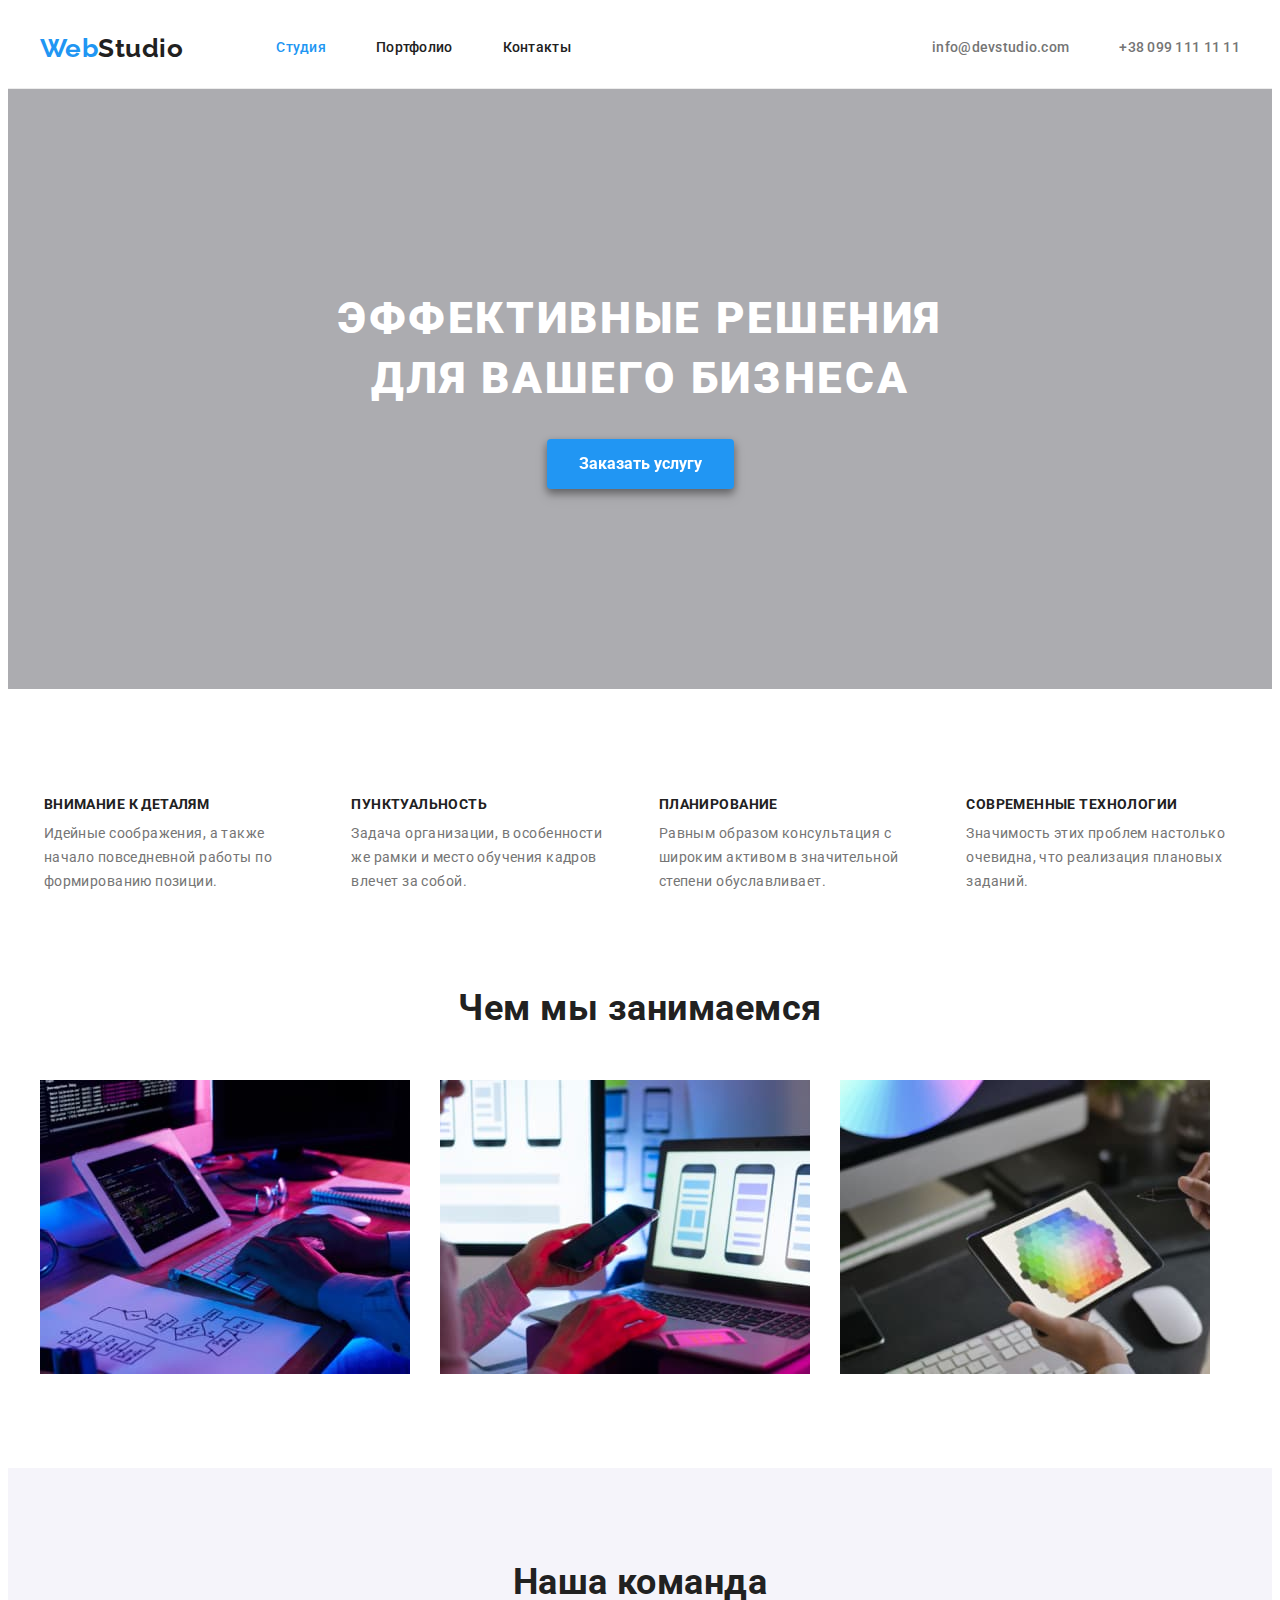
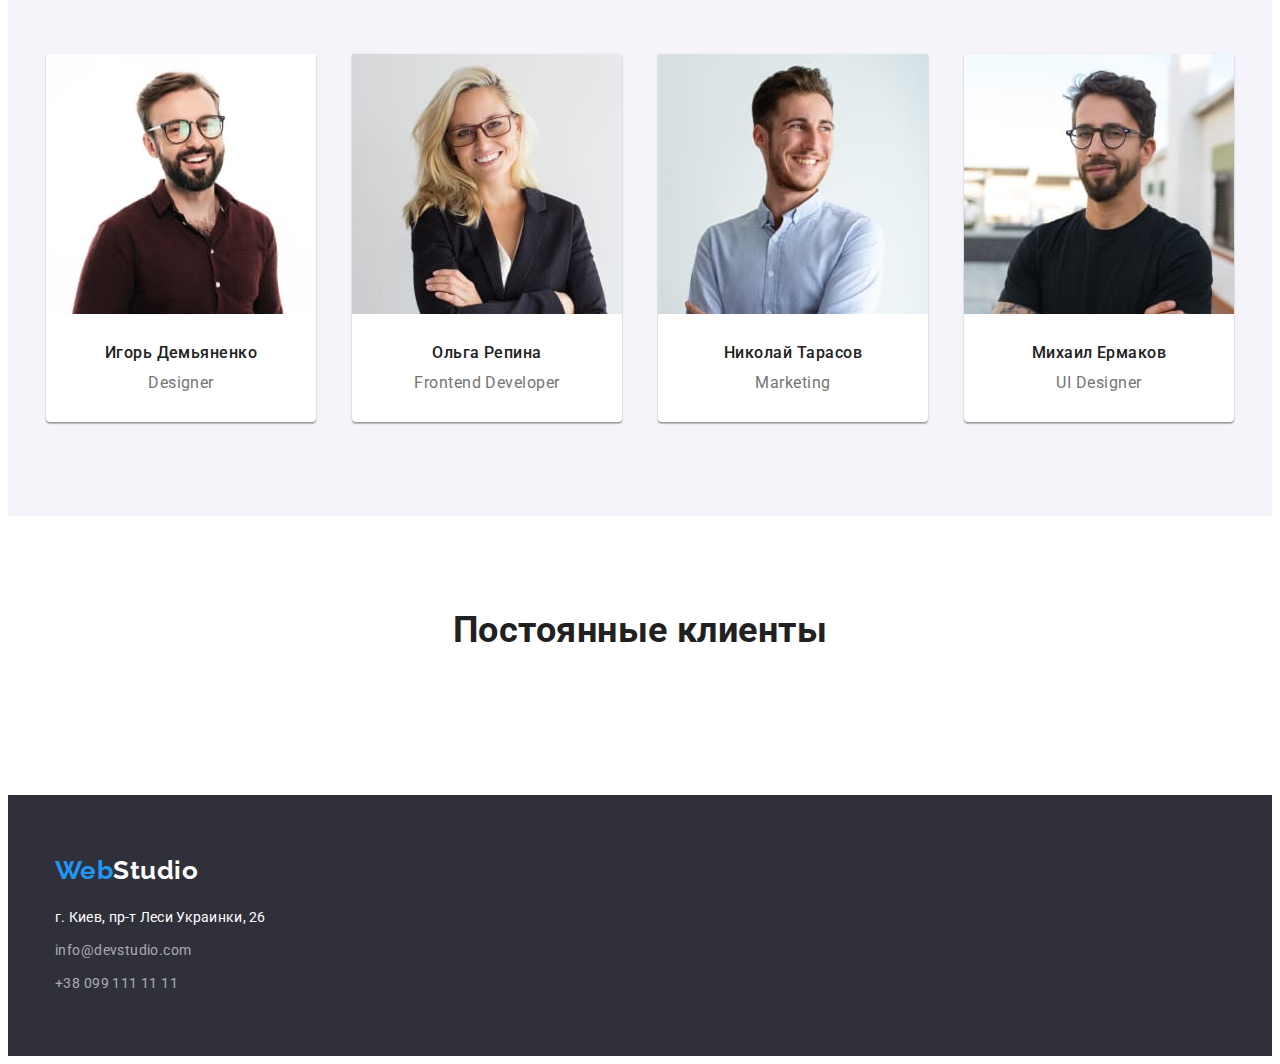
==== index.html @ 53c99094 "Initial commit" ====
<!DOCTYPE html>
<html lang="ru">
  <head>
    <meta charset="UTF-8" />
    <meta http-equiv="X-UA-Compatible" content="IE=edge" />
    <meta name="viewport" content="width=device-width, initial-scale=1.0" />
    <title>Студия</title>
    <link rel="preconnect" href="https://fonts.googleapis.com" />
    <link rel="preconnect" href="https://fonts.gstatic.com" crossorigin />
    <link
      href="https://fonts.googleapis.com/css2?family=Raleway:wght@700&family=Roboto:wght@400;500;700;900&display=swap"
      rel="stylesheet"
    />
    <link
      rel="stylesheet"
      href="https://cdnjs.cloudflare.com/ajax/libs/modern-normalize/1.1.0/modern-normalize.min.css"
      integrity="sha512-wpPYUAdjBVSE4KJnH1VR1HeZfpl1ub8YT/NKx4PuQ5NmX2tKuGu6U/JRp5y+Y8XG2tV+wKQpNHVUX03MfMFn9Q=="
      crossorigin="anonymous"
      referrerpolicy="no-referrer"
    />
    <link rel="stylesheet" href="./css/styles.css" />
  </head>
  <!-- Body -->

  <body>
    <header class="page-header">
      <div class="container">
        <nav>
          <a class="page-logo" href="index.html"> <span class="accent">Web</span>Studio </a>
          <ul class="link-list">
            <li class="item"><a class="link current" href="./index.html">Студия</a></li>
            <li class="item"><a class="link" href="./portfolio.html">Портфолио</a></li>
            <li class="item"><a class="link" href="">Контакты</a></li>
          </ul>
        </nav>
        <ul class="link-list">
          <li><a class="auth-nav" href="mailto:info@devstudio.com">info@devstudio.com</a></li>
          <li>
            <a class="auth-nav" href="tel:+380961111111">+38 099 111 11 11</a>
          </li>
        </ul>
      </div>
    </header>
    <main>
      <section class="hero">
        <div class="container div">
          <h1 class="hero-title">
            Эффективные решения<br />
            для вашего бизнеса
          </h1>
          <button type="button" class="hero-button">Заказать услугу</button>
        </div>
      </section>
      <section class="section">
        <div class="container div">
          <ul class="section-list list">
            <li class="list">
              <!-- <img class="img" src="./images/groupone.jpg" alt="Внимание к деталям" width="270px" /> -->
              <h3 class="title-list">Внимание к деталям</h3>
              <p class="text">
                Идейные соображения, а также начало повседневной работы по формированию позиции.
              </p>
            </li>
            <li class="list">
              <!-- <img class="img" src="./images/grouptwo.jpg" alt="Пунктуальность" width="270" /> -->
              <h3 class="title-list">Пунктуальность</h3>
              <p class="text">
                Задача организации, в особенности же рамки и место обучения кадров влечет за собой.
              </p>
            </li>
            <li class="list">
              <!-- <img class="img" src="./images/groupthree.jpg" alt="Планирование" width="270" /> -->
              <h3 class="title-list">Планирование</h3>
              <p class="text">
                Равным образом консультация с широким активом в значительной степени обуславливает.
              </p>
            </li>
            <li class="list">
              <!-- <img class="img" src="./images/groupfour.jpg" alt="Современные технологии" /> -->
              <h3 class="title-list">Современные технологии</h3>
              <p class="text">
                Значимость этих проблем настолько очевидна, что реализация плановых заданий.
              </p>
            </li>
          </ul>
        </div>
      </section>
      <section class="section wwd">
        <div class="container div">
          <h2 class="section-title">Чем мы занимаемся</h2>
          <ul class="section-list">
            <li>
              <a href="#"><img src="./images/img.jpg" alt="верстка" width="370" /></a>
            </li>
            <li>
              <a href="#"><img src="./images/img(1).jpg" alt="дизайн" width="370" /></a>
            </li>
            <li>
              <a href="#"><img src="./images/img(2).jpg" alt="внешнее оформление" width="370" /></a>
            </li>
          </ul>
        </div>
      </section>
      <section class="section teem">
        <div class="container div">
          <h2 class="section-title">Наша команда</h2>
          <ul class="section-list team">
            <li class="teem-list">
              <img src="./images/m1.jpg" alt="Designer" width="270" />
              <div class="teem-div">
                <h3 class="teem-title">Игорь Демьяненко</h3>
                <p class="teem-text">Designer</p>
              </div>
            </li>
            <li class="teem-list">
              <img src="./images/m2.jpg" alt="Frontend Developer" width="270" />
              <div class="teem-div">
                <h3 class="teem-title">Ольга Репина</h3>
                <p class="teem-text">Frontend Developer</p>
              </div>
            </li>
            <li class="teem-list">
              <img src="./images/m3.jpg" alt="Marketing" width="270" />
              <div class="teem-div">
                <h3 class="teem-title">Николай Тарасов</h3>
                <p class="teem-text">Marketing</p>
              </div>
            </li>
            <li class="teem-list">
              <img src="./images/m4.jpg" alt="UI Designer" width="270" />
              <div class="teem-div">
                <h3 class="teem-title">Михаил Ермаков</h3>
                <p class="teem-text">UI Designer</p>
              </div>
            </li>
          </ul>
        </div>
      </section>
      <section class="section clients">
        <div class="container-clients">
          <h2 class="section-title">Постоянные клиенты</h2>
          <!-- <ul class="section-list clients">
            <li class="clients-item">
              <button class="button"><img src="./images/Logo.svg" alt="" width="106px" /></button>
            </li>
            <li class="clients-item">
              <button class="button">
                <img src="./images/logotwo.svg" alt="" width="106px" />
              </button>
            </li>
            <li class="clients-item">
              <button class="button">
                <img src="./images/logothree.svg" alt="" width="106px" />
              </button>
            </li>
            <li class="clients-item">
              <button class="button">
                <img src="./images/logofour.svg" alt="" width="106px" />
              </button>
            </li>
            <li class="clients-item">
              <button class="button">
                <img src="./images/logofive.svg" alt="" width="106px" />
              </button>
            </li>
            <li class="clients-item">
              <button class="button">
                <img src="./images/logosix.svg" alt="" width="106px" />
              </button>
            </li>
          </ul> -->
        </div>
      </section>
    </main>

    <!-- footer -->
    <footer class="footer">
      <div class="container-footer">
        <a class="page-logo" href="index.html"> <span class="accent">Web</span>Studio </a>
        <address>
          <ul class="link-list">
            <li><a class="footer-link" href="#">г. Киев, пр-т Леси Украинки, 26</a></li>
            <li><a class="footer-nav" href="mailto:info@devstudio.com">info@devstudio.com</a></li>
            <li><a class="footer-nav" href="tel:+380961111111">+38 099 111 11 11</a></li>
          </ul>
        </address>
      </div>
    </footer>
  </body>
</html>
---- css/styles.css ----
:root {
  --primary-text-color: #757575;
  --title-text-color: #212121;
  --accent-color: #2196f3;
  --primary-white-color: #ffffff;
}

/* :any-link {
  text-decoration: none;
} */

/* Частковий ресет стилей браузера start */
ul {
  padding: 0;
  margin: 0;
  display: inline-block;
}
a {
  color: currentColor;
}

h1,
h2,
h4,
h5,
h6,
p {
  margin: 0;
  text-align: center;
}

/* Частковий ресет стилей браузера end */

/* logo */
.page-logo {
  display: inline-block;

  color: var(--title-text-color);
  font-family: Raleway, sans-serif;
  font-weight: 700;
  font-size: 26px;
  line-height: 1.19;
  text-decoration: none;

  padding: 0;
  margin-right: 93px;
}

.page-logo .accent {
  color: var(--accent-color);
}

.page-logo:hover,
.page-logo:focus {
  color: var(--accent-color);
}
nav {
  display: flex;
  align-items: center;
}

.page-header .link-list {
  align-items: center;
}

header .container {
  display: flex;
  align-items: center;
  width: 1200px;
}

/* site-nav */
.page-header .link-list {
  list-style: none;
  font-weight: 500;
  font-size: 14px;
  line-height: 1.14;
  letter-spacing: 0.02em;
  display: flex;
  gap: 50px;
  margin-left: auto;
}

.page-header {
  border-bottom: 1px solid #ececec;
}

header > nav > a {
  display: block;
  width: 49px;
}

.container .link,
.auth-nav {
  display: inline-block;
  padding: 32px 0;
}

.link,
.auth-nav {
  text-decoration: none;
}
.section-list {
  list-style: none;
}

.site-nav {
  color: var(--title-text-color);
}
.auth-nav {
  color: var(--primary-text-color);
  font-weight: 500;
  font-size: 14px;
  line-height: 1.14;
  letter-spacing: 0.02em;

  margin-left: auto;

  margin-left: auto;
  gap: 50px;
}
.link {
  color: var(--title-text-color);
  display: inline-block;
}

.link.current {
  color: var(--accent-color);
  display: inline-block;
}

.link:hover,
.link:focus {
  color: var(--accent-color);
}

.auth-nav:hover,
.auth-nav:focus {
  color: var(--accent-color);
}

/* body */

.page {
  box-sizing: border-box;
}

body {
  color: var(--primary-text-color);
  background-color: var(--primary-white-color);
  font-family: Roboto, sans-serif;
  letter-spacing: 0.03em;
  text-decoration: none;
}

.body {
  width: 1200px;
  margin: 0 auto;
  padding-left: 15px;
  padding-right: 15px;
}

.container {
  padding-left: 15px;
  padding-right: 15px;
  margin: 0 auto;

  width: 1200px;
}

/* hero */

.hero {
  background: rgba(47, 48, 58, 0.4);
  /* margin-left: auto;
  margin-right: auto; */
  text-align: center;
  background-image: -moz-element();
  padding-bottom: 94px;
  padding-bottom: 200px;
  padding-top: 200px;
}
.hero-title {
  color: var(--primary-white-color);
  font-weight: 900;
  font-size: 44px;
  line-height: 1.36;
  text-align: center;
  letter-spacing: 0.06em;
  text-transform: uppercase;
  margin-top: 0px;
  margin-bottom: 30px;
}
.hero-button {
  color: var(--primary-white-color);
  background-color: var(--accent-color);
  cursor: pointer;
  font-family: inherit;
  font-weight: 700;
  font-size: 16px;
  line-height: 1.87;
  border-radius: 4px;
  padding: 10px 32px;
  border-style: none;

  filter: drop-shadow(0px 4px 4px rgba(0, 0, 0, 0.25)) drop-shadow(0px 4px 4px rgba(0, 0, 0, 0.25));
}

.hero-button:hover,
.hero-button:focus {
  color: var(--title-text-color);
  background-color: #f5f4fa;
}

.container.div h3 {
  margin-bottom: 10px;
}

/* section */

.section {
  padding-top: 94px;
  padding-bottom: 94px;
  margin-left: auto;
  margin-right: auto;
}

.section.wwd {
  padding-top: 0;
}

img {
  display: block;
}

.title {
  color: var(--title-text-color);
  font-weight: 700;
  font-size: 18px;
  line-height: 2;
  letter-spacing: 0.06em;
}
.section-title {
  color: var(--title-text-color);
  font-weight: 700;
  font-size: 36px;
  line-height: 1.16;

  margin-bottom: 50px;
}
.title-list {
  color: var(--title-text-color);
  text-transform: uppercase;
  font-weight: 700;
  font-size: 14px;
  line-height: 1.14;
  letter-spacing: 0.03em;
}

.section {
  /* width: 1200px;
  align-items: center; */
}

.section-list .list {
  display: inline-block;

  color: var(--primary-text-color);
  font-weight: 400;
  font-size: 14px;
  line-height: 1.71;
  letter-spacing: 0.03em;
}
.section-list .text {
  color: var(--primary-text-color);
  font-weight: 400;
  font-size: 14px;
  line-height: 1.71;
  letter-spacing: 0.03em;
  text-align: left;
}

.container.div {
  margin-left: auto;
  margin-right: auto;
}

.container.div .section-list {
  display: flex;
  gap: 30px;
}

.section-list .list {
  width: 270px;

  margin-right: auto;
  margin-left: auto;
  align-items: center;
}

/* teem */
.section.teem {
  background-color: #f5f4fa;
  text-align: center;
  padding-bottom: 94px;
  padding-top: 94px;
}
.section-list.team {
  display: flex;
  justify-content: space-evenly;
  gap: 30px;
}

.teem-list {
  display: block;
  background-color: var(--primary-white-color);
  box-shadow: 0px 1px 3px rgba(0, 0, 0, 0.12), 0px 1px 1px rgba(0, 0, 0, 0.14),
    0px 2px 1px rgba(0, 0, 0, 0.2);
  border-radius: 0px 0px 4px 4px;
}
.teem-title {
  color: var(--title-text-color);
  font-weight: 500;
  font-size: 16px;
  line-height: 1.18;
  margin-top: 0;
}
.teem-text {
  font-weight: 400;
  font-size: 16px;
  line-height: calc(19 / 16);
  letter-spacing: 0.03em;
}

.teem-div {
  padding-top: 30px;
  padding-bottom: 30px;
}

/* container clients */

.clients {
  padding-top: 94px;
}

.clients-item {
  width: 170px;
  height: 92px;

  border: 1px solid #afb1b8;
  border-radius: 4px;
}

.clients-item:hover,
.clients-item:focus {
  border: 1px solid #2196f3;
  border-radius: 4px;
}

.container-clients {
  width: 1200px;
  height: 184px;
  display: inline;
}

.section-list.clients {
  display: flex;
  justify-content: space-evenly;
  padding-top: 0px;
}

.clients > .button {
  box-sizing: border-box;
}

/* footer */
.footer {
  background-color: #2f303a;
  padding-top: 60px;
  padding-bottom: 60px;
}

.footer .footer-link {
  color: var(--primary-white-color);
  font-size: 14px;
  line-height: 1.7;
}
.footer .footer-nav {
  color: #ffffff99;
  font-size: 14px;
  line-height: 1.7;
  letter-spacing: 0.03em;
}
.footer-nav:hover,
.footer-link:hover,
.footer-nav:focus,
.footer-link:focus {
  color: var(--accent-color);
}

.footer-link,
.footer-nav {
  text-decoration: none;
  font-style: normal;
  font-weight: 400;
  font-size: 14px;
  line-height: 1.14;
  letter-spacing: 0.02em;
}
.footer .page-logo {
  color: var(--primary-white-color);
  margin-bottom: 20px;
}
.footer .page-logo:hover {
  color: var(--accent-color);
}

.container-footer {
  width: 1170px;
  margin-left: auto;
  margin-right: auto;
}

.footer .link-list {
  list-style: none;
}

.footer li {
  margin-bottom: 9px;
}

.footer li:last-child {
  margin-bottom: 0;
}

/* button */
.button {
  background-color: #f5f4fa;
  font-family: inherit;
  font-weight: 500;
  font-size: 16px;
  line-height: 1.62;
  cursor: pointer;
  border-radius: 4px;
  padding: 6px 22px;
  border-style: none;
}
.button:hover,
.button:focus {
  color: var(--primary-white-color);
  background-color: var(--accent-color);

  box-shadow: 0px 3px 1px rgba(0, 0, 0, 0.1), 0px 1px 2px rgba(0, 0, 0, 0.08),
    0px 2px 2px rgba(0, 0, 0, 0.12);
  border-radius: 4px;
}

.button.current {
  color: var(--primary-white-color);
  background-color: var(--accent-color);
}

/* portfolio file */

.list-item .title {
  color: var(--title-text-color);
  font-weight: 700;
  font-size: 18px;
  line-height: 2;
  letter-spacing: 0.06em;
}
.list-item .text {
  color: var(--primary-text-color);
  font-weight: 400;
  font-size: 16px;
  line-height: 1.88;
  letter-spacing: 0.03em;
}
.portfolio-title {
  opacity: 0;
  width: 0;
  height: 0;
}

.section-list .list {
  margin-left: auto;
  margin-right: auto;
}

.section-list.button {
  margin-bottom: 50px;
}

.container.portfolio .section-list {
  display: flex;
  justify-content: center;
  gap: 8px;
}

.section.portfolio {
  margin-left: auto;
  margin-right: auto;

  display: block;
}

.portfolio-link {
  padding: 20px 24px;
}

.container.portfolio .title {
  text-align: left;
}

.container.portfolio .list-item {
  justify-content: space-between;

  width: 370px;
  height: 404px;
  left: 615px;
  top: 262px;

  background: #ffffff;
  border: 1px solid #eeeeee;
}
.container.portfolio .list-item:nth-child(3n) {
  margin-right: 0;
}

.container.portfolio .section-list {
  display: flex;
  flex-wrap: wrap;
  gap: 30px;
  justify-content: center;
}

.section-button {
  display: flex;
  flex-wrap: wrap;
  gap: 8px;
  margin-bottom: 50px;
  justify-content: center;
  list-style: none;
}

.container.portfolio .list-item:focus,
.container.portfolio .list-item:hover {
  background: #ffffff;
  border: 1px solid #eeeeee;
  box-shadow: 0px 1px 1px rgba(0, 0, 0, 0.12), 0px 4px 4px rgba(0, 0, 0, 0.06),
    1px 4px 6px rgba(0, 0, 0, 0.16);

  cursor: pointer;
}
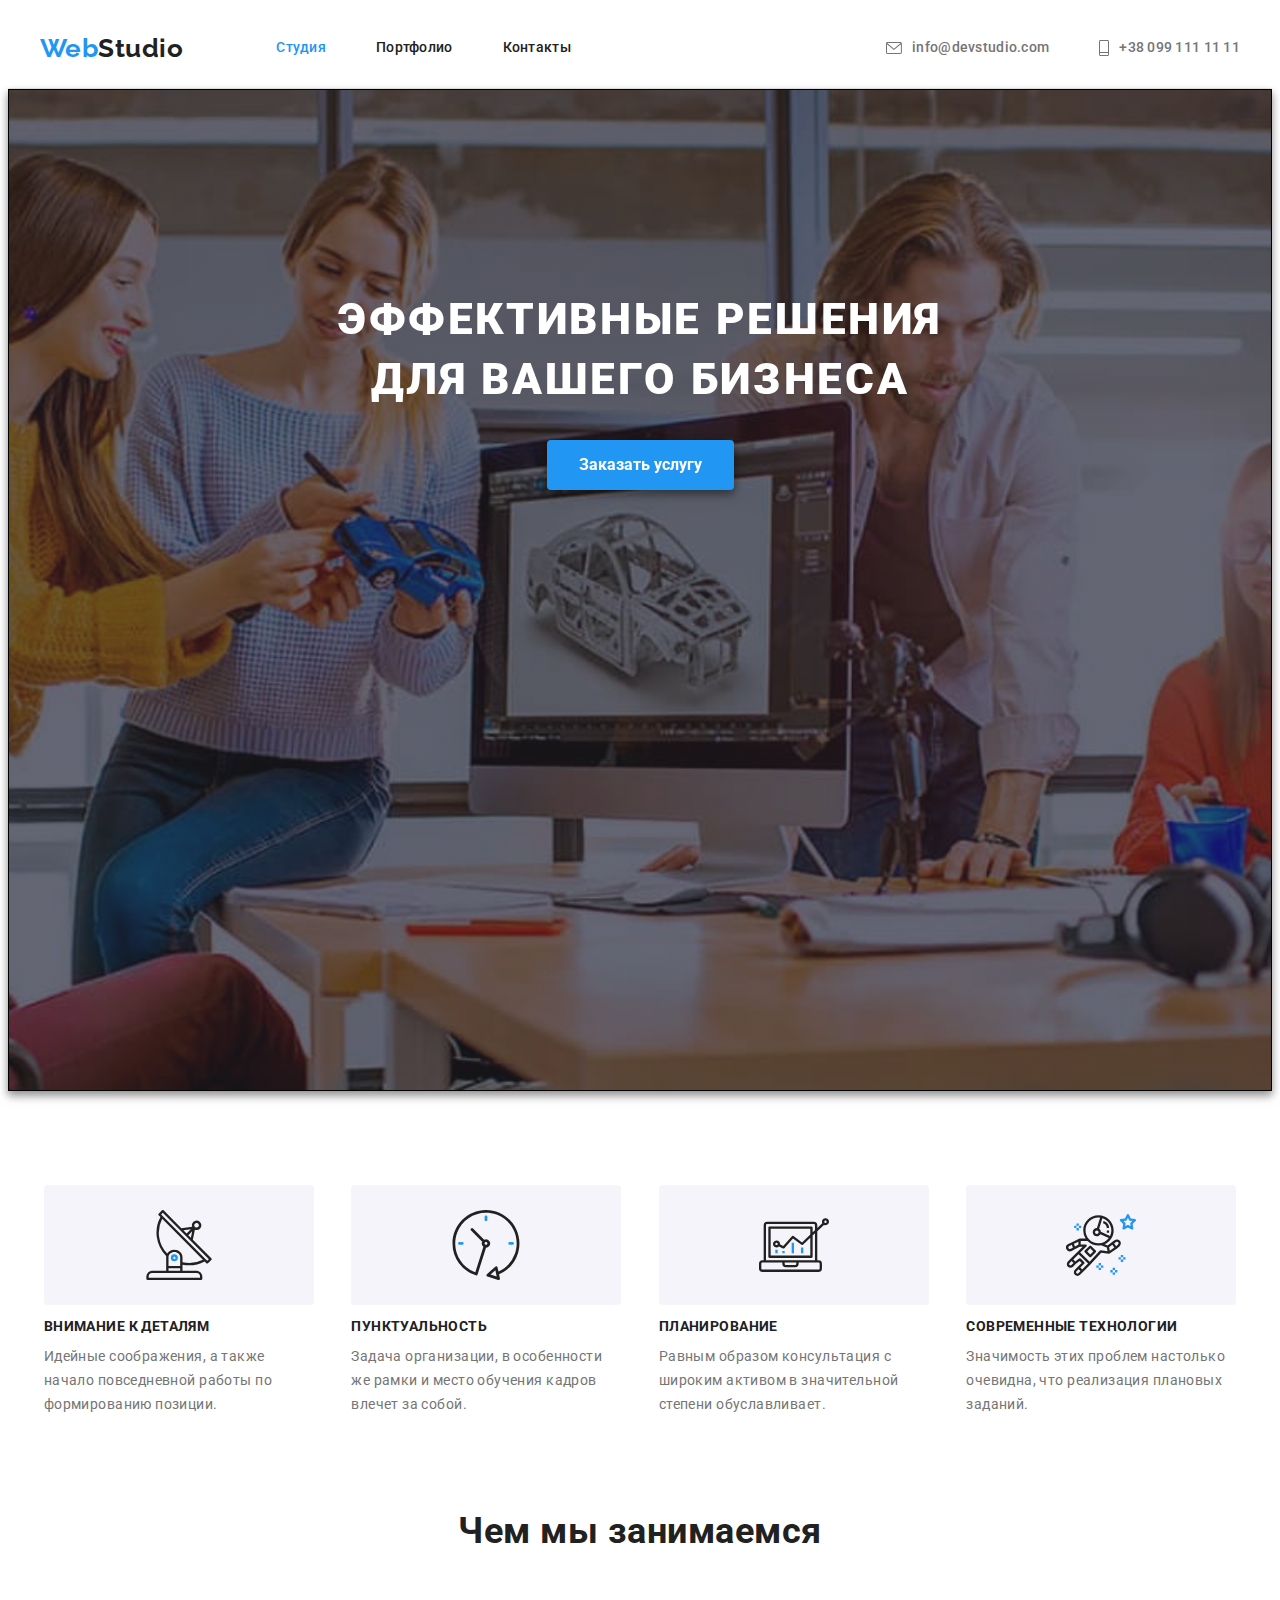
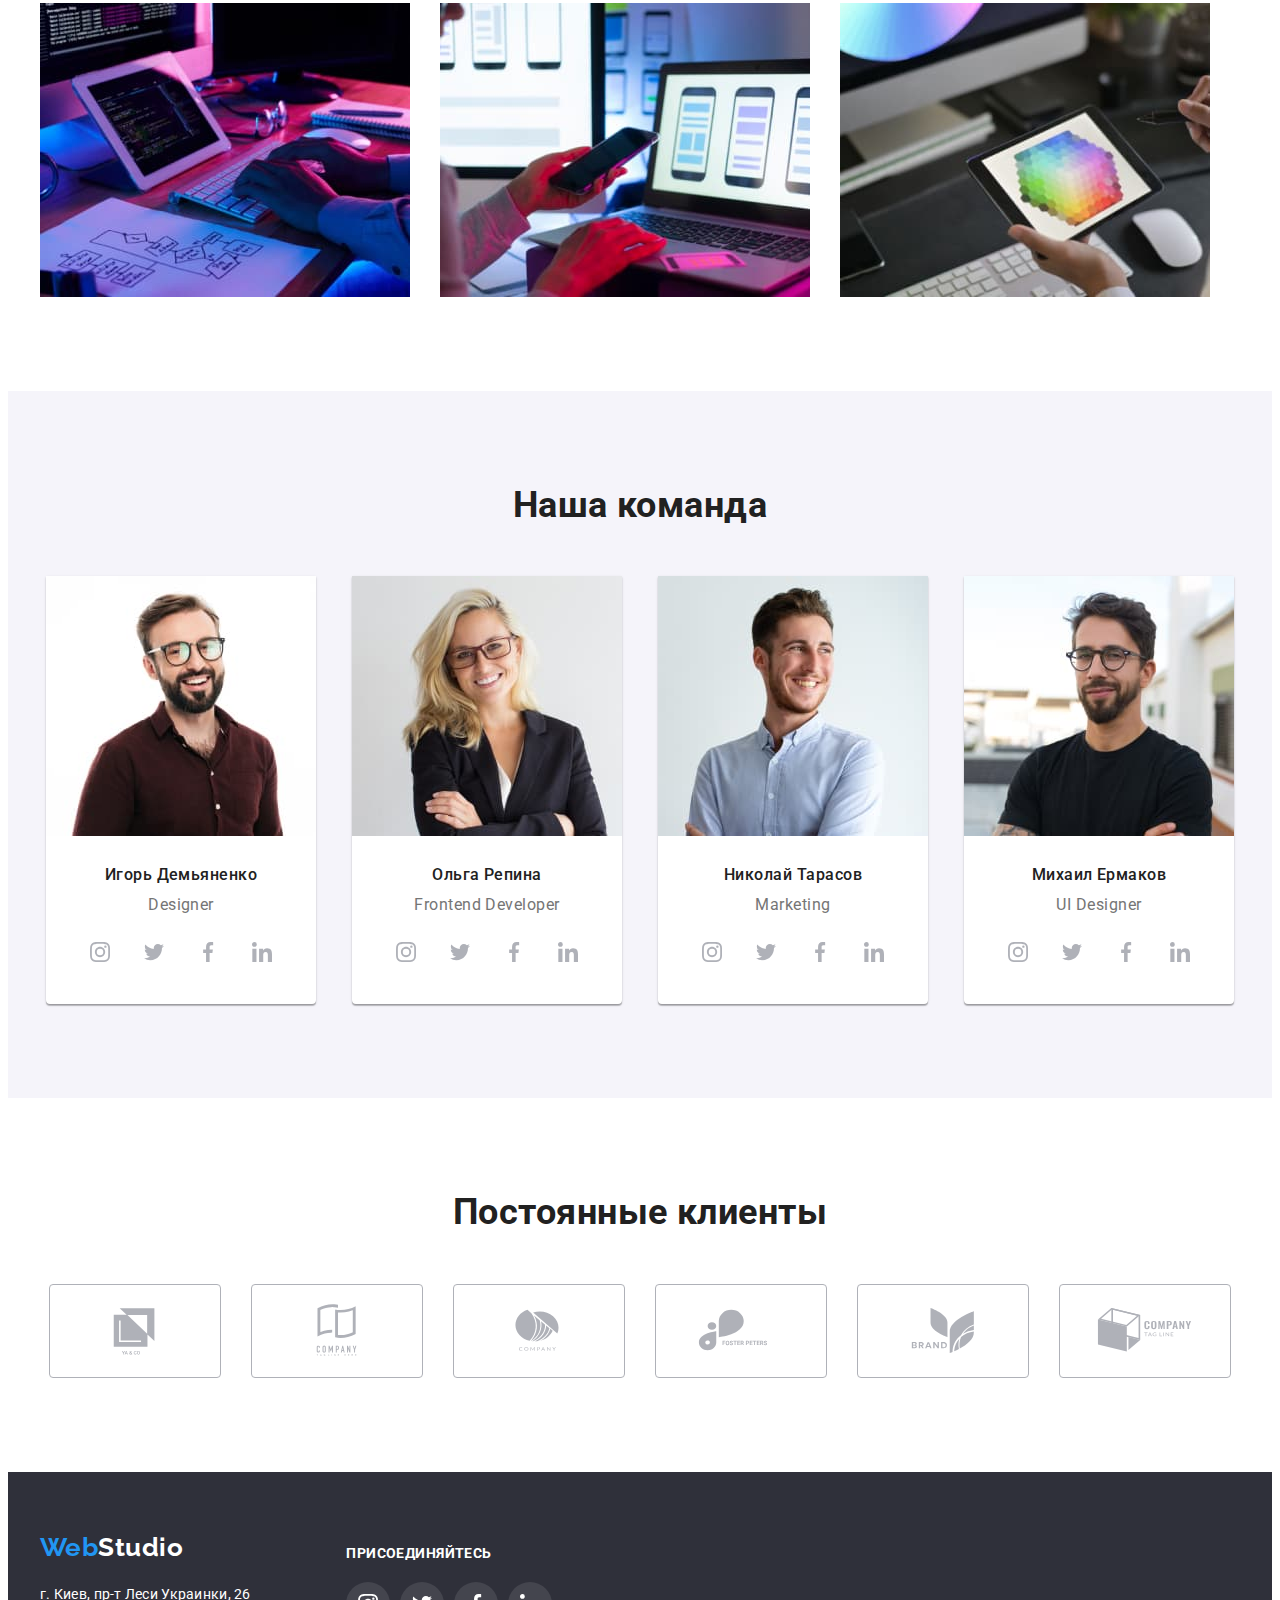
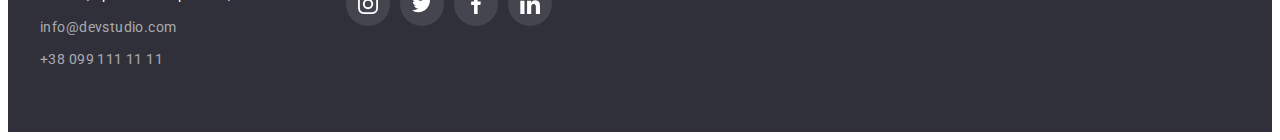
==== commit b4472924: "update all" ====
--- a/index.html
+++ b/index.html
@@ -34,9 +34,19 @@
           </ul>
         </nav>
         <ul class="link-list">
-          <li><a class="auth-nav" href="mailto:info@devstudio.com">info@devstudio.com</a></li>
           <li>
-            <a class="auth-nav" href="tel:+380961111111">+38 099 111 11 11</a>
+            <a class="auth-nav" href="mailto:info@devstudio.com"
+              ><svg class="icon-nav" width="16" height="12">
+                <use class="envelope" href="./images/icons.svg#envelope"></use></svg
+              >info@devstudio.com</a
+            >
+          </li>
+          <li>
+            <a class="auth-nav" href="tel:+380961111111"
+              ><svg class="icon-nav" width="10" height="16">
+                <use href="./images/icons.svg#vector"></use></svg
+              >+38 099 111 11 11</a
+            >
           </li>
         </ul>
       </div>
@@ -55,28 +65,44 @@
         <div class="container div">
           <ul class="section-list list">
             <li class="list">
-              <!-- <img class="img" src="./images/groupone.jpg" alt="Внимание к деталям" width="270px" /> -->
+              <div class="div-icon">
+                <svg class="icon" width="70" height="70">
+                  <use href="./images/icons.svg#antenna"></use>
+                </svg>
+              </div>
               <h3 class="title-list">Внимание к деталям</h3>
               <p class="text">
                 Идейные соображения, а также начало повседневной работы по формированию позиции.
               </p>
             </li>
             <li class="list">
-              <!-- <img class="img" src="./images/grouptwo.jpg" alt="Пунктуальность" width="270" /> -->
+              <div class="div-icon">
+                <svg class="icon" width="70" height="70">
+                  <use href="./images/icons.svg#clock"></use>
+                </svg>
+              </div>
               <h3 class="title-list">Пунктуальность</h3>
               <p class="text">
                 Задача организации, в особенности же рамки и место обучения кадров влечет за собой.
               </p>
             </li>
             <li class="list">
-              <!-- <img class="img" src="./images/groupthree.jpg" alt="Планирование" width="270" /> -->
+              <div class="div-icon">
+                <svg class="icon" width="70" height="70">
+                  <use href="./images/icons.svg#diagram"></use>
+                </svg>
+              </div>
               <h3 class="title-list">Планирование</h3>
               <p class="text">
                 Равным образом консультация с широким активом в значительной степени обуславливает.
               </p>
             </li>
             <li class="list">
-              <!-- <img class="img" src="./images/groupfour.jpg" alt="Современные технологии" /> -->
+              <div class="div-icon">
+                <svg class="icon" width="70" height="70">
+                  <use href="./images/icons.svg#astronaut"></use>
+                </svg>
+              </div>
               <h3 class="title-list">Современные технологии</h3>
               <p class="text">
                 Значимость этих проблем настолько очевидна, что реализация плановых заданий.
@@ -110,6 +136,92 @@
               <div class="teem-div">
                 <h3 class="teem-title">Игорь Демьяненко</h3>
                 <p class="teem-text">Designer</p>
+                <ul class="socials-list">
+                  <li class="social-link">
+                    <a
+                      class="socials-link"
+                      href=""
+                      target="_blank"
+                      rel="noopener noreferrer"
+                      aria-label="instagram"
+                    >
+                      <svg
+                        class="social-icon"
+                        width="20"
+                        height="20"
+                        href=""
+                        target="_blank"
+                        rel="noopener noreferrer"
+                        aria-label="instagram"
+                      >
+                        <use href="./images/icons.svg#instagram"></use>
+                      </svg>
+                    </a>
+                  </li>
+                  <li class="social-link">
+                    <a
+                      class="socials-link"
+                      href=""
+                      target="_blank"
+                      rel="noopener noreferrer"
+                      aria-label="twitter"
+                    >
+                      <svg
+                        class="social-icon"
+                        width="20"
+                        height="20"
+                        href=""
+                        target="_blank"
+                        rel="noopener noreferrer"
+                        aria-label="twitter"
+                      >
+                        <use href="./images/icons.svg#twitter"></use>
+                      </svg>
+                    </a>
+                  </li>
+                  <li class="social-link">
+                    <a
+                      class="socials-link"
+                      href=""
+                      target="_blank"
+                      rel="noopener noreferrer"
+                      aria-label="facebook"
+                    >
+                      <svg
+                        class="social-icon"
+                        width="20"
+                        height="20"
+                        href=""
+                        target="_blank"
+                        rel="noopener noreferrer"
+                        aria-label="facebook"
+                      >
+                        <use href="./images/icons.svg#facebook"></use>
+                      </svg>
+                    </a>
+                  </li>
+                  <li class="social-link">
+                    <a
+                      class="socials-link"
+                      href=""
+                      target="_blank"
+                      rel="noopener noreferrer"
+                      aria-label="linkedin"
+                    >
+                      <svg
+                        class="social-icon"
+                        width="20"
+                        height="20"
+                        href=""
+                        target="_blank"
+                        rel="noopener noreferrer"
+                        aria-label="linkedin"
+                      >
+                        <use href="./images/icons.svg#linkedin"></use>
+                      </svg>
+                    </a>
+                  </li>
+                </ul>
               </div>
             </li>
             <li class="teem-list">
@@ -117,6 +229,92 @@
               <div class="teem-div">
                 <h3 class="teem-title">Ольга Репина</h3>
                 <p class="teem-text">Frontend Developer</p>
+                <ul class="socials-list">
+                  <li class="social-link">
+                    <a
+                      class="socials-link"
+                      href=""
+                      target="_blank"
+                      rel="noopener noreferrer"
+                      aria-label="instagram"
+                    >
+                      <svg
+                        class="social-icon"
+                        width="20"
+                        height="20"
+                        href=""
+                        target="_blank"
+                        rel="noopener noreferrer"
+                        aria-label="instagram"
+                      >
+                        <use href="./images/icons.svg#instagram"></use>
+                      </svg>
+                    </a>
+                  </li>
+                  <li class="social-link">
+                    <a
+                      class="socials-link"
+                      href=""
+                      target="_blank"
+                      rel="noopener noreferrer"
+                      aria-label="twitter"
+                    >
+                      <svg
+                        class="social-icon"
+                        width="20"
+                        height="20"
+                        href=""
+                        target="_blank"
+                        rel="noopener noreferrer"
+                        aria-label="twitter"
+                      >
+                        <use href="./images/icons.svg#twitter"></use>
+                      </svg>
+                    </a>
+                  </li>
+                  <li class="social-link">
+                    <a
+                      class="socials-link"
+                      href=""
+                      target="_blank"
+                      rel="noopener noreferrer"
+                      aria-label="facebook"
+                    >
+                      <svg
+                        class="social-icon"
+                        width="20"
+                        height="20"
+                        href=""
+                        target="_blank"
+                        rel="noopener noreferrer"
+                        aria-label="facebook"
+                      >
+                        <use href="./images/icons.svg#facebook"></use>
+                      </svg>
+                    </a>
+                  </li>
+                  <li class="social-link">
+                    <a
+                      class="socials-link"
+                      href=""
+                      target="_blank"
+                      rel="noopener noreferrer"
+                      aria-label="linkedin"
+                    >
+                      <svg
+                        class="social-icon"
+                        width="20"
+                        height="20"
+                        href=""
+                        target="_blank"
+                        rel="noopener noreferrer"
+                        aria-label="linkedin"
+                      >
+                        <use href="./images/icons.svg#linkedin"></use>
+                      </svg>
+                    </a>
+                  </li>
+                </ul>
               </div>
             </li>
             <li class="teem-list">
@@ -124,6 +322,92 @@
               <div class="teem-div">
                 <h3 class="teem-title">Николай Тарасов</h3>
                 <p class="teem-text">Marketing</p>
+                <ul class="socials-list">
+                  <li class="social-link">
+                    <a
+                      class="socials-link"
+                      href=""
+                      target="_blank"
+                      rel="noopener noreferrer"
+                      aria-label="instagram"
+                    >
+                      <svg
+                        class="social-icon"
+                        width="20"
+                        height="20"
+                        href=""
+                        target="_blank"
+                        rel="noopener noreferrer"
+                        aria-label="instagram"
+                      >
+                        <use href="./images/icons.svg#instagram"></use>
+                      </svg>
+                    </a>
+                  </li>
+                  <li class="social-link">
+                    <a
+                      class="socials-link"
+                      href=""
+                      target="_blank"
+                      rel="noopener noreferrer"
+                      aria-label="twitter"
+                    >
+                      <svg
+                        class="social-icon"
+                        width="20"
+                        height="20"
+                        href=""
+                        target="_blank"
+                        rel="noopener noreferrer"
+                        aria-label="twitter"
+                      >
+                        <use href="./images/icons.svg#twitter"></use>
+                      </svg>
+                    </a>
+                  </li>
+                  <li class="social-link">
+                    <a
+                      class="socials-link"
+                      href=""
+                      target="_blank"
+                      rel="noopener noreferrer"
+                      aria-label="facebook"
+                    >
+                      <svg
+                        class="social-icon"
+                        width="20"
+                        height="20"
+                        href=""
+                        target="_blank"
+                        rel="noopener noreferrer"
+                        aria-label="facebook"
+                      >
+                        <use href="./images/icons.svg#facebook"></use>
+                      </svg>
+                    </a>
+                  </li>
+                  <li class="social-link">
+                    <a
+                      class="socials-link"
+                      href=""
+                      target="_blank"
+                      rel="noopener noreferrer"
+                      aria-label="linkedin"
+                    >
+                      <svg
+                        class="social-icon"
+                        width="20"
+                        height="20"
+                        href=""
+                        target="_blank"
+                        rel="noopener noreferrer"
+                        aria-label="linkedin"
+                      >
+                        <use href="./images/icons.svg#linkedin"></use>
+                      </svg>
+                    </a>
+                  </li>
+                </ul>
               </div>
             </li>
             <li class="teem-list">
@@ -131,6 +415,92 @@
               <div class="teem-div">
                 <h3 class="teem-title">Михаил Ермаков</h3>
                 <p class="teem-text">UI Designer</p>
+                <ul class="socials-list">
+                  <li class="social-link">
+                    <a
+                      class="socials-link"
+                      href=""
+                      target="_blank"
+                      rel="noopener noreferrer"
+                      aria-label="instagram"
+                    >
+                      <svg
+                        class="social-icon"
+                        width="20"
+                        height="20"
+                        href=""
+                        target="_blank"
+                        rel="noopener noreferrer"
+                        aria-label="instagram"
+                      >
+                        <use href="./images/icons.svg#instagram"></use>
+                      </svg>
+                    </a>
+                  </li>
+                  <li class="social-link">
+                    <a
+                      class="socials-link"
+                      href=""
+                      target="_blank"
+                      rel="noopener noreferrer"
+                      aria-label="twitter"
+                    >
+                      <svg
+                        class="social-icon"
+                        width="20"
+                        height="20"
+                        href=""
+                        target="_blank"
+                        rel="noopener noreferrer"
+                        aria-label="twitter"
+                      >
+                        <use href="./images/icons.svg#twitter"></use>
+                      </svg>
+                    </a>
+                  </li>
+                  <li class="social-link">
+                    <a
+                      class="socials-link"
+                      href=""
+                      target="_blank"
+                      rel="noopener noreferrer"
+                      aria-label="facebook"
+                    >
+                      <svg
+                        class="social-icon"
+                        width="20"
+                        height="20"
+                        href=""
+                        target="_blank"
+                        rel="noopener noreferrer"
+                        aria-label="facebook"
+                      >
+                        <use href="./images/icons.svg#facebook"></use>
+                      </svg>
+                    </a>
+                  </li>
+                  <li class="social-link">
+                    <a
+                      class="socials-link"
+                      href=""
+                      target="_blank"
+                      rel="noopener noreferrer"
+                      aria-label="linkedin"
+                    >
+                      <svg
+                        class="social-icon"
+                        width="20"
+                        height="20"
+                        href=""
+                        target="_blank"
+                        rel="noopener noreferrer"
+                        aria-label="linkedin"
+                      >
+                        <use href="./images/icons.svg#linkedin"></use>
+                      </svg>
+                    </a>
+                  </li>
+                </ul>
               </div>
             </li>
           </ul>
@@ -139,36 +509,52 @@
       <section class="section clients">
         <div class="container-clients">
           <h2 class="section-title">Постоянные клиенты</h2>
-          <!-- <ul class="section-list clients">
-            <li class="clients-item">
-              <button class="button"><img src="./images/Logo.svg" alt="" width="106px" /></button>
-            </li>
-            <li class="clients-item">
-              <button class="button">
-                <img src="./images/logotwo.svg" alt="" width="106px" />
-              </button>
-            </li>
-            <li class="clients-item">
-              <button class="button">
-                <img src="./images/logothree.svg" alt="" width="106px" />
-              </button>
-            </li>
-            <li class="clients-item">
-              <button class="button">
-                <img src="./images/logofour.svg" alt="" width="106px" />
-              </button>
-            </li>
-            <li class="clients-item">
-              <button class="button">
-                <img src="./images/logofive.svg" alt="" width="106px" />
-              </button>
-            </li>
-            <li class="clients-item">
-              <button class="button">
-                <img src="./images/logosix.svg" alt="" width="106px" />
-              </button>
-            </li>
-          </ul> -->
+          <div class="div-clients">
+            <ul class="clients-list">
+              <li class="clients-item">
+                <a class="clients-link" href="#">
+                  <svg class="svg-logo" width="106" height="60">
+                    <use href="./images/icons.svg#logo-1"></use>
+                  </svg>
+                </a>
+              </li>
+              <li class="clients-item">
+                <a class="clients-link" href="#">
+                  <svg class="svg-logo" width="106" height="60">
+                    <use href="./images/icons.svg#logo-2"></use>
+                  </svg>
+                </a>
+              </li>
+              <li class="clients-item">
+                <a class="clients-link" href="#">
+                  <svg class="svg-logo" width="106" height="60">
+                    <use href="./images/icons.svg#logo-3"></use>
+                  </svg>
+                </a>
+              </li>
+              <li class="clients-item">
+                <a class="clients-link" href="#">
+                  <svg class="svg-logo" width="106" height="60">
+                    <use href="./images/icons.svg#logo-4"></use>
+                  </svg>
+                </a>
+              </li>
+              <li class="clients-item">
+                <a class="clients-link" href="#">
+                  <svg class="svg-logo" width="106" height="60">
+                    <use href="./images/icons.svg#logo-5"></use>
+                  </svg>
+                </a>
+              </li>
+              <li class="clients-item">
+                <a class="clients-link" href="#">
+                  <svg class="svg-logo" width="106" height="60">
+                    <use href="./images/icons.svg#logo-6"></use>
+                  </svg>
+                </a>
+              </li>
+            </ul>
+          </div>
         </div>
       </section>
     </main>
@@ -176,14 +562,105 @@
     <!-- footer -->
     <footer class="footer">
       <div class="container-footer">
-        <a class="page-logo" href="index.html"> <span class="accent">Web</span>Studio </a>
-        <address>
-          <ul class="link-list">
-            <li><a class="footer-link" href="#">г. Киев, пр-т Леси Украинки, 26</a></li>
-            <li><a class="footer-nav" href="mailto:info@devstudio.com">info@devstudio.com</a></li>
-            <li><a class="footer-nav" href="tel:+380961111111">+38 099 111 11 11</a></li>
+        <div>
+          <a class="page-logo" href="index.html"> <span class="accent">Web</span>Studio </a>
+          <address>
+            <ul class="link-list">
+              <li><a class="footer-link" href="#">г. Киев, пр-т Леси Украинки, 26</a></li>
+              <li><a class="footer-nav" href="mailto:info@devstudio.com">info@devstudio.com</a></li>
+              <li><a class="footer-nav" href="tel:+380961111111">+38 099 111 11 11</a></li>
+            </ul>
+          </address>
+        </div>
+        <div class="socials">
+          <h3 class="footer-title">присоединяйтесь</h3>
+          <ul class="footer-social">
+            <li class="social-link">
+              <a
+                class="socials-link"
+                href=""
+                target="_blank"
+                rel="noopener noreferrer"
+                aria-label="twitter"
+              >
+                <svg
+                  class="social-icon"
+                  width="20"
+                  height="20"
+                  href=""
+                  target="_blank"
+                  rel="noopener noreferrer"
+                  aria-label="twitter"
+                >
+                  <use href="./images/icons.svg#instagram"></use>
+                </svg>
+              </a>
+            </li>
+            <li class="social-link">
+              <a
+                class="socials-link"
+                href=""
+                target="_blank"
+                rel="noopener noreferrer"
+                aria-label="twitter"
+              >
+                <svg
+                  class="social-icon"
+                  width="20"
+                  height="20"
+                  href=""
+                  target="_blank"
+                  rel="noopener noreferrer"
+                  aria-label="twitter"
+                >
+                  <use href="./images/icons.svg#twitter"></use>
+                </svg>
+              </a>
+            </li>
+            <li class="social-link">
+              <a
+                class="socials-link"
+                href=""
+                target="_blank"
+                rel="noopener noreferrer"
+                aria-label="twitter"
+              >
+                <svg
+                  class="social-icon"
+                  width="20"
+                  height="20"
+                  href=""
+                  target="_blank"
+                  rel="noopener noreferrer"
+                  aria-label="twitter"
+                >
+                  <use href="./images/icons.svg#facebook"></use>
+                </svg>
+              </a>
+            </li>
+            <li class="social-link">
+              <a
+                class="socials-link"
+                href=""
+                target="_blank"
+                rel="noopener noreferrer"
+                aria-label="twitter"
+              >
+                <svg
+                  class="social-icon"
+                  width="20"
+                  height="20"
+                  href=""
+                  target="_blank"
+                  rel="noopener noreferrer"
+                  aria-label="twitter"
+                >
+                  <use href="./images/icons.svg#linkedin"></use>
+                </svg>
+              </a>
+            </li>
           </ul>
-        </address>
+        </div>
       </div>
     </footer>
   </body>
--- a/css/styles.css
+++ b/css/styles.css
@@ -108,16 +108,18 @@
   color: var(--title-text-color);
 }
 .auth-nav {
+  display: flex;
   color: var(--primary-text-color);
   font-weight: 500;
   font-size: 14px;
   line-height: 1.14;
   letter-spacing: 0.02em;
-
-  margin-left: auto;
-
-  margin-left: auto;
-  gap: 50px;
+  align-items: center;
+
+  margin-left: auto;
+
+  margin-left: auto;
+  gap: 10px;
 }
 .link {
   color: var(--title-text-color);
@@ -154,32 +156,43 @@
 }
 
 .body {
-  width: 1200px;
   margin: 0 auto;
   padding-left: 15px;
   padding-right: 15px;
 }
 
 .container {
+  width: 1200px;
   padding-left: 15px;
   padding-right: 15px;
   margin: 0 auto;
-
-  width: 1200px;
 }
 
 /* hero */
 
 .hero {
-  background: rgba(47, 48, 58, 0.4);
-  /* margin-left: auto;
-  margin-right: auto; */
+  max-width: 1600px;
+  height: 600px;
+
   text-align: center;
-  background-image: -moz-element();
-  padding-bottom: 94px;
+
+  margin-left: auto;
+  margin-right: auto;
+
   padding-bottom: 200px;
   padding-top: 200px;
-}
+  background: #c4c4c4;
+  border: 1px solid #000000;
+  filter: drop-shadow(0px 4px 4px rgba(0, 0, 0, 0.25)) drop-shadow(0px 4px 4px rgba(0, 0, 0, 0.25));
+
+  background-image: linear-gradient(to right, rgba(47, 48, 58, 0.4), rgba(47, 48, 58, 0.4)),
+    url(../images/hero-bg/hero-bg.jpg);
+
+  background-repeat: no-repeat;
+  background-position: center;
+  background-size: cover;
+}
+
 .hero-title {
   color: var(--primary-white-color);
   font-weight: 900;
@@ -330,6 +343,8 @@
   font-size: 16px;
   line-height: calc(19 / 16);
   letter-spacing: 0.03em;
+
+  margin-bottom: 16px;
 }
 
 .teem-div {
@@ -371,6 +386,33 @@
 
 .clients > .button {
   box-sizing: border-box;
+}
+
+.clients-list {
+  display: flex;
+  list-style: none;
+
+  align-items: center;
+  justify-content: center;
+
+  gap: 30px;
+}
+
+.clients-link {
+  display: flex;
+  align-items: center;
+  justify-content: center;
+
+  width: 170px;
+  height: 92px;
+}
+
+.svg-logo {
+  fill: #afb1b8;
+}
+.clients-link:hover .svg-logo,
+.clients-link:focus .svg-logo {
+  fill: var(--accent-color);
 }
 
 /* footer */
@@ -416,9 +458,13 @@
 }
 
 .container-footer {
-  width: 1170px;
+  display: flex;
+
+  width: 1200px;
   margin-left: auto;
   margin-right: auto;
+
+  gap: 70px;
 }
 
 .footer .link-list {
@@ -431,6 +477,25 @@
 
 .footer li:last-child {
   margin-bottom: 0;
+}
+
+.footer-title {
+  font-size: 14px;
+  line-height: 1.14;
+  letter-spacing: 0.03em;
+  text-transform: uppercase;
+  color: var(--primary-white-color);
+
+  margin-bottom: 20px;
+  text-align: start;
+}
+
+.social-list {
+  list-style: none;
+}
+
+.footer .socials {
+  text-align: center;
 }
 
 /* button */
@@ -523,6 +588,7 @@
   background: #ffffff;
   border: 1px solid #eeeeee;
 }
+
 .container.portfolio .list-item:nth-child(3n) {
   margin-right: 0;
 }
@@ -545,10 +611,103 @@
 
 .container.portfolio .list-item:focus,
 .container.portfolio .list-item:hover {
-  background: #ffffff;
-  border: 1px solid #eeeeee;
   box-shadow: 0px 1px 1px rgba(0, 0, 0, 0.12), 0px 4px 4px rgba(0, 0, 0, 0.06),
     1px 4px 6px rgba(0, 0, 0, 0.16);
 
   cursor: pointer;
 }
+
+/* SVG */
+
+.social-icon {
+  fill: #afb1b8;
+}
+
+.social-icon:hover,
+.social-icon:focus {
+  fill: var(--primary-white-color);
+}
+
+.section.teem .socials-list {
+  display: flex;
+  align-items: center;
+  justify-content: center;
+  gap: 10px;
+}
+
+.social-link {
+  list-style: none;
+}
+
+.socials-link {
+  display: flex;
+  display: flex;
+  align-items: center;
+  justify-content: center;
+  width: 44px;
+  height: 44px;
+
+  border-radius: 50%;
+}
+
+.socials-link:hover .social-icon,
+.socials-link:focus {
+  fill: var(--primary-white-color);
+  background-color: var(--accent-color);
+}
+
+.icon-nav {
+  top: 3px;
+  fill: currentColor;
+  justify-content: center;
+  align-items: center;
+
+  justify-content: center;
+}
+
+.icon-nav:hover {
+  fill: var(--accent-color);
+}
+
+.div-icon {
+  display: flex;
+  align-items: center;
+  justify-content: center;
+
+  width: 270px;
+  height: 120px;
+
+  padding: 25 100;
+
+  background-color: #f5f4fa;
+  border-radius: 4px;
+}
+
+.footer-social {
+  display: flex;
+  justify-content: flex-start;
+  list-style: none;
+  border-radius: 50%;
+  gap: 10px;
+}
+
+.footer .socials-link {
+  width: 44px;
+  height: 44px;
+  border-radius: 50%;
+  background: rgba(255, 255, 255, 0.1);
+  gap: 10px;
+}
+
+.socials-link:hover,
+.socials-link:focus {
+  background-color: var(--accent-color);
+}
+
+.footer .social-link {
+  display: flex;
+}
+
+.footer .social-icon {
+  fill: var(--primary-white-color);
+}
